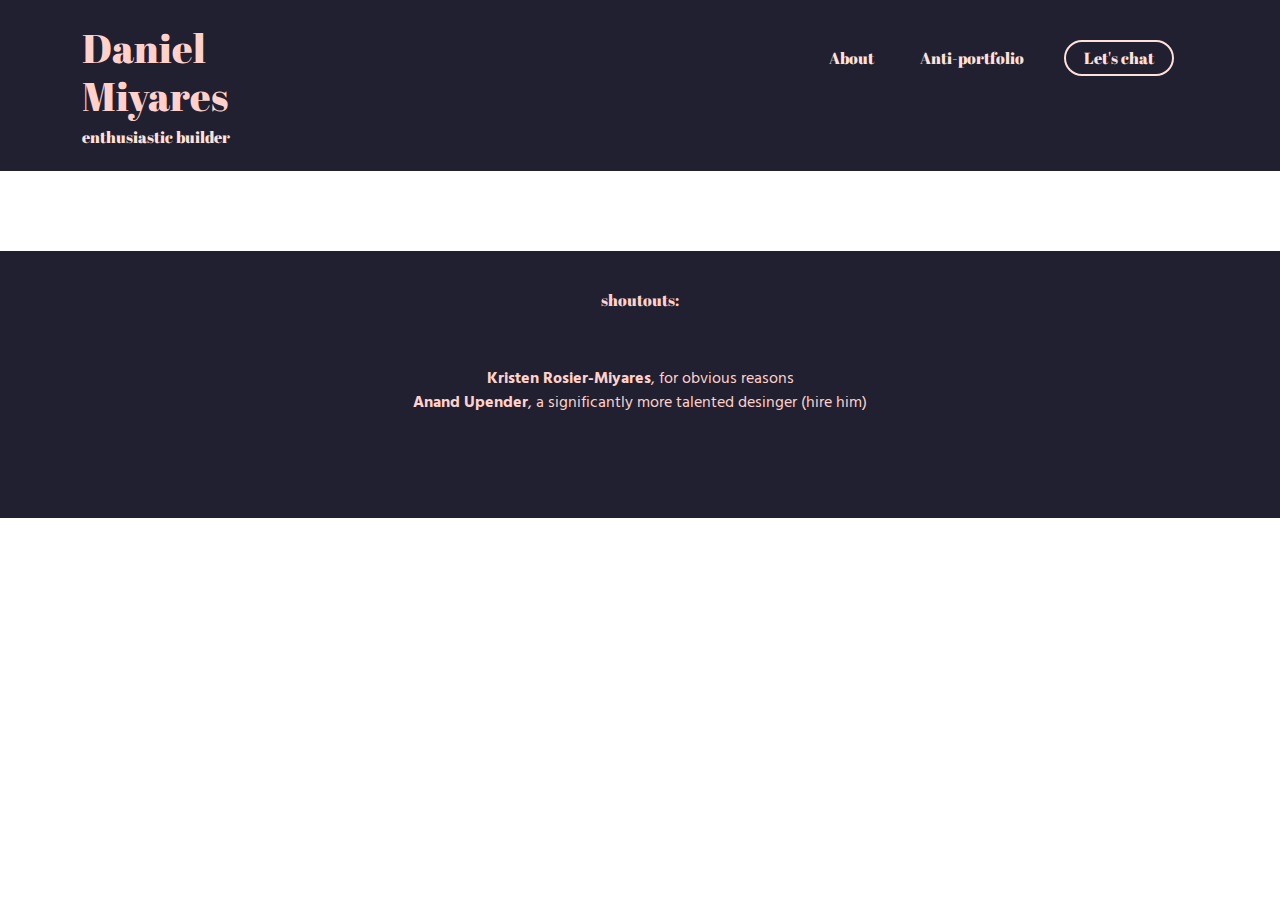
==== about.html @ 27c3e755 "adding all the files" ====
<!doctype html>
<html lang="en">
  <head>
    <meta charset="utf-8">
    <meta name="viewport" content="width=device-width, initial-scale=1">
    <title>&#128075 More about me</title>
    <link href="https://cdn.jsdelivr.net/npm/bootstrap@5.3.3/dist/css/bootstrap.min.css" rel="stylesheet" integrity="sha384-QWTKZyjpPEjISv5WaRU9OFeRpok6YctnYmDr5pNlyT2bRjXh0JMhjY6hW+ALEwIH" crossorigin="anonymous">
    <link rel="stylesheet" href="main.css">
    <link rel="stylesheet" href="https://fonts.googleapis.com/css?family=Abril+Fatface">
    <link rel="stylesheet" href="https://fonts.googleapis.com/css?family=Hind+Madurai:400,700">
  </head>
  <body>
    <div class="navbar">
        <div class="container">
            <div class="row" style="width: 100%; display: flex; align-content: flex-end">
                <div class="col" id="logo and subtitle" style="max-width: 300px">
                <div class="name-logo">
                    <a href="index.html" title="Daniel Miyares logo" class="logotext">
                        <h1>Daniel Miyares</h1>
                        <h6 style="color: #FFE0DA">enthusiastic builder</h6>
                    </a>
                    </div>
                </div>
                <div class="col" style="display: flex; justify-content: flex-end">
                    <nav class="menu">
                        <ul>
                            <a href="about.html" class="nav-bar-link">About</a>
                        </ul>
                        <ul>
                            <a href="portfolio.html" class="nav-bar-link">Anti-portfolio</a>
                        </ul>
                        <ul>
                            <a class="navbutton button" href="mailto:me@danielmiyar.es">Let's chat</a>
                        </ul>
                    </nav>
                </div>
            </div>
        </div>
    </div>
    <section>
    </section>
    <section style="min-height: 100px; background:#202030">
        <div class="container">
            <div style="display: flex; width:100%; justify-content: center; flex-direction: column; text-align: center">
                <h6 class="logotext">shoutouts:</h6>
                <p class="logotext">
                    <b>Kristen Rosier-Miyares</b>, for obvious reasons<br>
                    <b>Anand Upender</b>, a significantly more talented desinger (hire him)
                </p>
            </div>
        </div>
    </section>         
    </body>
</html>
---- main.css ----
:root {
    --accent_color: #195CC8;
    --accent_color_2: #E94F37;
    --accent_color_3: #26A671;
    --white: #FAFAFA;
    --black: #141414;
    --header_font: "Abril Fatface",serif;
    --body_font: "Hind Madurai",sans-serif;
    --banner_font: "VT323",monospace
}

section{
    padding: 40px
}
h1 {
    font-family: var(--header_font);
}

h2 {
    font-family: var(--header_font);
    color:#202030
}

h3 {
    font-family: var(--header_font);
}

h4 {
    font-family: var(--header_font);
}

h5 {
    font-family: var(--header_font);
}

h6 {
    font-family: var(--header_font);
}

p {
    font-family: var(--body_font);
}

.span-block { 
    display: inline-block; 
    min-width: 180px
}

.span-block-small { 
    display: inline-block; 
    padding-right: 8px
}
.navbar {
  position: sticky;
  top: 0;
  width: 100%;
  background: #202030;
  z-index: 100;
}
.menu {
    display: flex;
    flex-direction: row;
    align-items: center;
    margin: 0;
    height: 100px;
    width: 100%;
    flex-wrap: wrap;
    justify-content: flex-end;
}

.menu-buttons, .menu-buttons:visited {
    font-family: var(--header_font);
    display: inline-block;
    margin-left: 0;
    font-size: 18px;
    font-weight: 700;
    text-decoration: none;
    color: #E4FDE1;
    transition: font-size .5s ease, letter-spacing .3s ease, margin-right .5s ease;
    transition-delay: 50ms;
}



.background_image {
    background-color: #ff745760;
    background-blend-mode: soft-light;
    background-image: url('daniel_jumping.jpeg');
    background-repeat: no-repeat;
    background-size: cover;
    background-position: right;
}

.nav {
    display: flex;
    justify-content: space-between;
}

.content {
    background-color: aliceblue;
    border: solid;
    border-radius: 20px;
    border-color: #202030;
    vertical-align: middle;
    padding: 20px;
}
.logoandtext {
    display: flex; 
    flex-direction: column; 
    justify-content: center; 
    align-items: center; 
    max-width: 60%;
    padding: 24px;
}

.logo {
    height: 8rem;
    padding-bottom: 12px; 
    display: flex; 
    flex-direction: column; 
    align-content: center; 
    justify-content: center;
}

.bannertext {
    color: white;
    font-family: var(--banner_font);
    font-size: 28px;
    
}

.logobanner {
    width: 375px;
    height: 100px;
    padding-bottom: 12px; 
    display: block; 
    flex-direction: column; 
    align-content: center; 
    justify-content: center;
    background-image: url('latered.png');
    background-repeat:no-repeat;
    background-position: center;
    background-size: cover;

}

.logoandtext:hover {
    cursor: help;
}

.asseenonlogoscontainer{
    width:100%;
    display: flex;
    flex-direction: column;
    justify-content: center;
    align-items: center;
}

.logotext {
    color: #FFD1CA;
    text-decoration: none;
    padding-bottom: 48px;
}
.name-logo {
    vertical-align: middle;
    width: auto;
    margin-block-start: 1em;
    margin-block-end: 1em;
    margin-inline-start: 0px;
    margin-inline-end: 0px;
    
}

.button.secondary {
    font-family: var(--header_font);
    border: var(--accent_color) 2px solid;
    background-color: transparent;
    color: var(--accent_color);
    padding: 10px 18px;
    border-radius: 80px;
    text-decoration: none;
}

.button.navbutton {
    font-family: var(--header_font);
    padding: 4px 18px;
    border: #FFE0DA 2px solid;
    background-color: transparent;
    color: #FFE0DA;
    max-width: 125px;
    justify-content: center;
    border-radius: 80px;
    text-decoration: none;

}

.button.inline {
    font-family: var(--header_font);
    border: var(--accent_color) 2px solid;
    background-color: transparent;
    color: var(--accent_color);
    padding: 2px 2px;
    border-radius: 80px;
}

.nav-bar-link {
    text-decoration: none; 
    color: #FFE0DA;
}

ul {
    display: flex;
    justify-content: flex-end;
    width: 150px;
    list-style-type: disc;
    margin-block-start: 1em;
    margin-block-end: 1em;
    margin-inline-start: 0px;
    margin-inline-end: 0px;
    padding-inline-start: 0px;
    unicode-bidi: isolate;
    text-align: right;
    font-family: var(--header_font);
}

.scrolling-text.short {
    padding: 0;
    margin-left: 6px;
    margin-right: 6px;
    margin-bottom: -8px;
    width: auto;
    height: 28px
}

.scrolling-text.short span {
    -webkit-animation: scrollingTextVertical 6s linear infinite;
    animation: scrollingTextVertical 6s linear infinite;
    padding: 0
}

.scrolling-text.short span .word {
    width: 100px;
    display: block;
    text-align: center;
    font-weight: 300
}

.scrolling-text.short:hover {
    padding: 0
}

.scrolling-text {
    display: inline-block;
    margin: 0 auto;
    white-space: nowrap;
    overflow: hidden;
    width: 120px
}

.scrolling-text span {
    display: inline-block;
    padding-left: 100%;
    -webkit-animation: scrollingText 50s linear infinite;
    animation: scrollingText 50s linear infinite
}

@-webkit-keyframes scrollingText {
    0% {
        transform: translate(-64px,0)
    }

    100% {
        transform: translate(-100%,0)
    }
}

@keyframes scrollingText {
    0% {
        transform: translate(-64px,0)
    }

    100% {
        transform: translate(-100%,0)
    }
}

@-webkit-keyframes scrollingTextVertical {
    0% {
        transform: translate(0,8%)
    }

    100% {
        transform: translate(0,-82%)
    }
}

@keyframes scrollingTextVertical {
    0% {
        transform: translate(0,8%)
    }

    100% {
        transform: translate(0,-82%)
    }
}
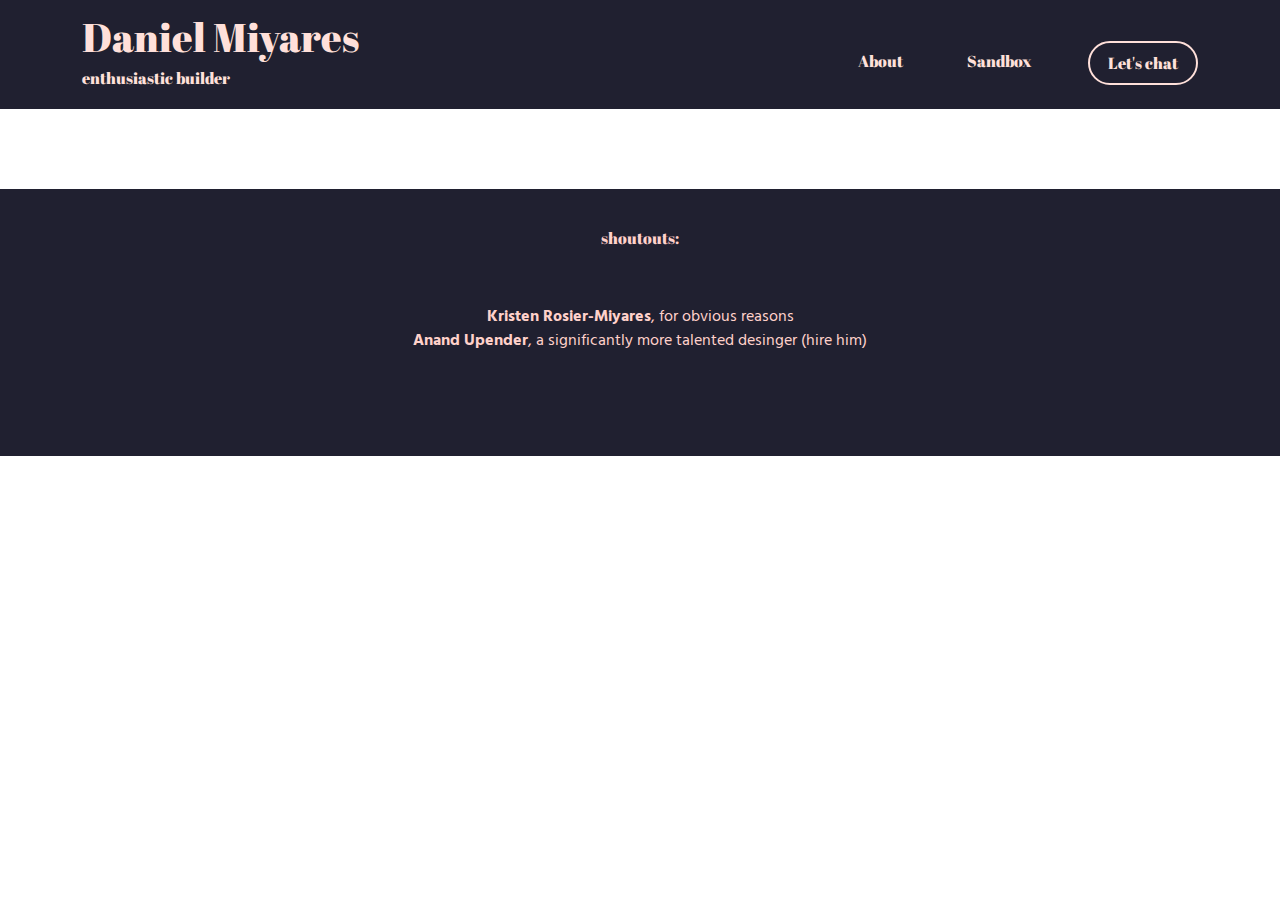
==== commit 1498de6d: "got mobile responsiveness working, mostly, plus header changes" ====
--- a/about.html
+++ b/about.html
@@ -10,14 +10,33 @@
     <link rel="stylesheet" href="https://fonts.googleapis.com/css?family=Hind+Madurai:400,700">
   </head>
   <body>
-    <div class="navbar">
+    <div class="navbar navbar-expand-lg">
         <div class="container">
-            <div class="row" style="width: 100%; display: flex; align-content: flex-end">
+            <a class="navbar-brand" href="index.html">
+                <h1 style="color: #FFE0DA">Daniel Miyares</h1>
+                <h6 style="color: #FFE0DA">enthusiastic builder</h6>
+            </a>
+            <button class="navbar-toggler" type="button" data-toggle="collapse" data-target="#navbarNav" aria-controls="navbarNav" aria-expanded="false" aria-label="Toggle navigation">
+                <span class="navbar-toggler-icon"></span>
+            </button>
+            <div class="collapse navbar-collapse" id="navbarNav">
+                <ul class="navbar-nav">
+                    <li class="nav-item">
+                        <a class="nav-link" href="about.html">About</a>
+                    </li>
+                    <li class="nav-item">
+                        <a class="nav-link" href="sandbox.html">Sandbox</a>
+                    </li>
+                    <li class="nav-item">
+                        <a class="navbutton button" href="mailto:hi@danielmiyar.es">Let's chat</a>
+                    </li>
+                </ul>
+            </div>
+            <!-- <div class="navbar" style="width: 100%; display: flex; align-content: flex-end">
                 <div class="col" id="logo and subtitle" style="max-width: 300px">
                 <div class="name-logo">
                     <a href="index.html" title="Daniel Miyares logo" class="logotext">
-                        <h1>Daniel Miyares</h1>
-                        <h6 style="color: #FFE0DA">enthusiastic builder</h6>
+                        
                     </a>
                     </div>
                 </div>
@@ -27,7 +46,7 @@
                             <a href="about.html" class="nav-bar-link">About</a>
                         </ul>
                         <ul>
-                            <a href="portfolio.html" class="nav-bar-link">Anti-portfolio</a>
+                            <a href="Sandbox.html" class="nav-bar-link">Sandbox</a>
                         </ul>
                         <ul>
                             <a class="navbutton button" href="mailto:me@danielmiyar.es">Let's chat</a>
@@ -35,6 +54,8 @@
                     </nav>
                 </div>
             </div>
+        </div>
+    </div> -->
         </div>
     </div>
     <section>
--- a/main.css
+++ b/main.css
@@ -1,12 +1,12 @@
 :root {
-    --accent_color: #195CC8;
-    --accent_color_2: #E94F37;
+    --accent_color: #FFE0DA;
+    --accent_color_2: #202030;
     --accent_color_3: #26A671;
     --white: #FAFAFA;
     --black: #141414;
     --header_font: "Abril Fatface",serif;
     --body_font: "Hind Madurai",sans-serif;
-    --banner_font: "VT323",monospace
+    --banner_font: "VT323",monospace;
 }
 
 section{
@@ -66,6 +66,10 @@
     width: 100%;
     flex-wrap: wrap;
     justify-content: flex-end;
+}
+
+.navbar-brand:hover {
+    color:aliceblue;
 }
 
 .menu-buttons, .menu-buttons:visited {
@@ -85,7 +89,7 @@
 .background_image {
     background-color: #ff745760;
     background-blend-mode: soft-light;
-    background-image: url('daniel_jumping.jpeg');
+    background-image: url('https://www.danielmiyar.es/assets/daniel_jumping.jpeg');
     background-repeat: no-repeat;
     background-size: cover;
     background-position: right;
@@ -95,6 +99,13 @@
     display: flex;
     justify-content: space-between;
 }
+
+
+.fromBottom {
+    animation: 1.5s ease-out 1.2s 1 slideInBottom;
+    animation-delay: 0s;
+}
+
 
 .content {
     background-color: aliceblue;
@@ -103,6 +114,14 @@
     border-color: #202030;
     vertical-align: middle;
     padding: 20px;
+    min-width: 325px;
+    max-width: 50%; 
+    align-items: center;
+    display: flex;
+    flex-direction: column;
+    height: auto;
+    animation: 1.5s ease-out 1.2s 1 slideInLeft;
+    animation-delay: 0s;
 }
 .logoandtext {
     display: flex; 
@@ -126,6 +145,7 @@
     color: white;
     font-family: var(--banner_font);
     font-size: 28px;
+    text-align: center;
     
 }
 
@@ -137,14 +157,14 @@
     flex-direction: column; 
     align-content: center; 
     justify-content: center;
-    background-image: url('latered.png');
+    background-image: url('https://www.danielmiyar.es/assets/latered.png');
     background-repeat:no-repeat;
     background-position: center;
     background-size: cover;
 
 }
 
-.logoandtext:hover {
+.bannerHover:hover {
     cursor: help;
 }
 
@@ -173,32 +193,48 @@
 
 .button.secondary {
     font-family: var(--header_font);
-    border: var(--accent_color) 2px solid;
+    border: var(--accent_color_2) 2px solid;
     background-color: transparent;
-    color: var(--accent_color);
+    color: var(--accent_color_2);
     padding: 10px 18px;
     border-radius: 80px;
     text-decoration: none;
 }
 
+.button.secondary:hover{
+    background-color: var(--accent_color_2);
+    color: var(--accent_color);
+    transition: ease-in-out .5s ;
+}
 .button.navbutton {
     font-family: var(--header_font);
-    padding: 4px 18px;
+    padding: 8px 18px;
     border: #FFE0DA 2px solid;
     background-color: transparent;
     color: #FFE0DA;
-    max-width: 125px;
+    max-width: 150px;
     justify-content: center;
     border-radius: 80px;
     text-decoration: none;
-
+    text-align: center;
+    align-content: center;
+}
+
+.navbartoggler {
+    
+    
+}
+
+.button.navbutton:hover {
+    border: aliceblue 2px solid;
+    color: aliceblue;
 }
 
 .button.inline {
     font-family: var(--header_font);
-    border: var(--accent_color) 2px solid;
+    border: var(--accent_color_2) 2px solid;
     background-color: transparent;
-    color: var(--accent_color);
+    color: var(--accent_color_2);
     padding: 2px 2px;
     border-radius: 80px;
 }
@@ -208,10 +244,24 @@
     color: #FFE0DA;
 }
 
+.nav-item {
+    display: flex;
+}
+
+.nav-link {
+    color: var(--accent_color);
+}
+
+.nav-link:hover {
+    color: aliceblue;
+    
+}
+
 ul {
     display: flex;
     justify-content: flex-end;
-    width: 150px;
+    width: 100%;
+    gap: 48px;
     list-style-type: disc;
     margin-block-start: 1em;
     margin-block-end: 1em;
@@ -303,3 +353,25 @@
         transform: translate(0,-82%)
     }
 }
+
+@keyframes slideInLeft {
+  0% {
+    opacity: 0%;
+    transform: translateX(-100%);
+  }
+  100% {
+    opacity: 100%;
+    transform: translateX(0);
+  }
+}
+
+@keyframes slideInBottom {
+  0% {
+    opacity: 0%;      
+    transform: translateY(100%);
+  }
+  100% {
+    opacity: 100%;
+    transform: translateY(0);
+  }
+}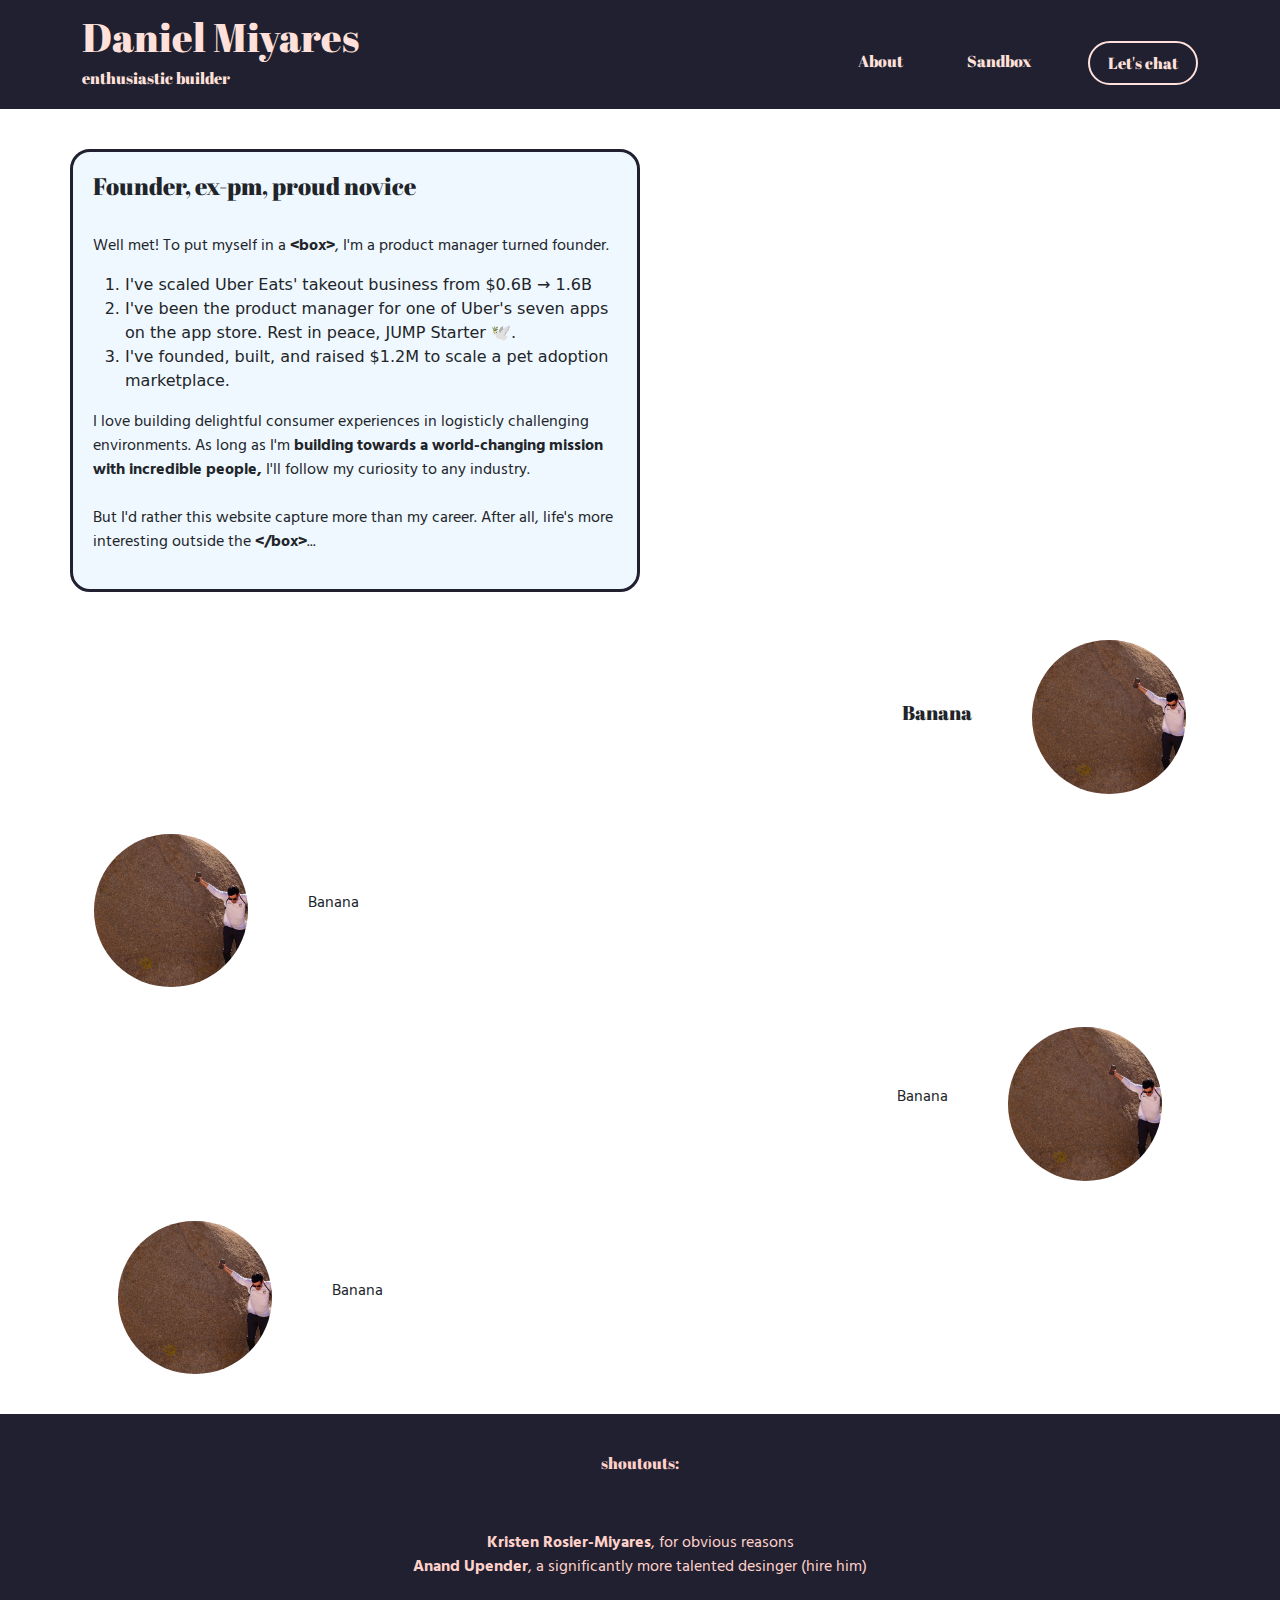
==== commit 2d849d03: "added designs to the about page" ====
--- a/about.html
+++ b/about.html
@@ -17,7 +17,11 @@
                 <h6 style="color: #FFE0DA">enthusiastic builder</h6>
             </a>
             <button class="navbar-toggler" type="button" data-toggle="collapse" data-target="#navbarNav" aria-controls="navbarNav" aria-expanded="false" aria-label="Toggle navigation">
-                <span class="navbar-toggler-icon"></span>
+                <span class="h6">
+                    <a class="navbutton button" href="mailto:hi@danielmiyar.es">
+                        Let's chat
+                    </a>
+                </span>
             </button>
             <div class="collapse navbar-collapse" id="navbarNav">
                 <ul class="navbar-nav">
@@ -32,33 +36,65 @@
                     </li>
                 </ul>
             </div>
-            <!-- <div class="navbar" style="width: 100%; display: flex; align-content: flex-end">
-                <div class="col" id="logo and subtitle" style="max-width: 300px">
-                <div class="name-logo">
-                    <a href="index.html" title="Daniel Miyares logo" class="logotext">
-                        
-                    </a>
+       </div>
+    </div>
+    <section>
+        <div class = "container">
+            <div style = "display: flex; flex-direction: column; grid-row-gap: 48px">
+                <div class="row">
+                    <div class="contentabout">
+                        <h4>Founder, ex-pm, proud novice</h4>
+                        <p>
+                            <br>
+                            Well met! To put myself in a <b>&lt;box&gt;</b>, I'm a product manager turned founder. 
+                            <br>
+                        </p>
+                        <ol>
+                            <li>
+                                I've scaled Uber Eats' takeout business from $0.6B &#8594 1.6B
+                            </li>
+                            <li>
+                                I've been the product manager for one of Uber's seven apps on the app store. Rest in peace, JUMP Starter &#128330.   
+                            </li>
+                            <li>
+                                I've founded, built, and raised $1.2M to scale a pet adoption marketplace.
+                            </li>
+                        </ol>
+                        <p>
+                            I love building delightful consumer experiences in logisticly challenging environments. As long as I'm <b>building towards a world-changing mission with incredible people,</b> I'll follow my curiosity to any industry.
+                            <br><br>
+                            But I'd rather this website capture more than my career. After all, life's more interesting outside the <b>&lt;/box&gt;</b>...
+                        </p>
                     </div>
                 </div>
-                <div class="col" style="display: flex; justify-content: flex-end">
-                    <nav class="menu">
-                        <ul>
-                            <a href="about.html" class="nav-bar-link">About</a>
-                        </ul>
-                        <ul>
-                            <a href="Sandbox.html" class="nav-bar-link">Sandbox</a>
-                        </ul>
-                        <ul>
-                            <a class="navbutton button" href="mailto:me@danielmiyar.es">Let's chat</a>
-                        </ul>
-                    </nav>
+                <div class="row aboutrowleft">
+                    <div class="aboutboxDescriptionLeft">
+                        <h5>Banana</h5>
+                    </div>
+                    <div class="aboutboxPhoto" style="background-image:  url(/assets/daniel_jumping.jpeg)">
+                    </div>
+                <div class="row aboutrowright">
+                    <div class="aboutboxPhoto" style="background-image:  url(/assets/daniel_jumping.jpeg)">
+                    </div>
+                    <div class="aboutboxDescriptionRight">
+                        <p>Banana</p>
+                    </div>
+                <div class="row aboutrowleft">
+                    <div class="aboutboxDescriptionLeft">
+                        <p>Banana</p>
+                    </div>
+                    <div class="aboutboxPhoto" style="background-image:  url(/assets/daniel_jumping.jpeg)">
+                    </div>
+                <div class="row aboutrowright">
+                    <div class="aboutboxPhoto" style="background-image:  url(/assets/daniel_jumping.jpeg)">
+                    </div>
+                    <div class="aboutboxDescriptionRight">
+                        <p>Banana</p>
+                    </div>
+                    
                 </div>
             </div>
         </div>
-    </div> -->
-        </div>
-    </div>
-    <section>
     </section>
     <section style="min-height: 100px; background:#202030">
         <div class="container">
--- a/main.css
+++ b/main.css
@@ -89,7 +89,7 @@
 .background_image {
     background-color: #ff745760;
     background-blend-mode: soft-light;
-    background-image: url('https://www.danielmiyar.es/assets/daniel_jumping.jpeg');
+    background-image: url('/assets/daniel_jumping.jpeg');
     background-repeat: no-repeat;
     background-size: cover;
     background-position: right;
@@ -106,6 +106,73 @@
     animation-delay: 0s;
 }
 
+.contentabout {
+    background-color: aliceblue;
+    border: solid;
+    border-radius: 20px;
+    border-color: #202030;
+    vertical-align: middle;
+    padding: 20px;
+    min-width: 325px;
+    max-width: 50%; 
+    display: flex;
+    flex-direction: column;
+    height: auto;
+    animation: 1.5s ease-out 1.2s 1 slideInRight;
+    animation-delay: 0s;
+}
+
+.row.aboutrowleft {
+    width: 100%;
+    display: flex;
+    gap:40px;
+    flex-direction: row;
+    justify-content: flex-end;
+}
+
+.row.aboutrowright {
+    width: 100%;
+    display: flex;
+    gap:40px;
+    flex-direction: row;
+    justify-content: flex-start;
+}
+
+.aboutboxDescriptionRight {
+    border-radius: 20px;
+    border-color: #202030;
+    justify-content: left;
+    padding: 20px;
+    min-width: 40%;
+    max-width: 80%;
+    display: flex;
+    align-items: center;
+    vertical-align: middle;
+}
+
+.aboutboxDescriptionLeft {
+    border-radius: 20px;
+    border-color: #202030;
+    justify-content: right;
+    padding: 20px;
+    width: 40%;
+    display: flex;
+    max-height: 250px;
+    align-items: center;
+    vertical-align: middle;
+}
+
+.aboutboxPhoto {
+    border-radius: 50%;
+    vertical-align: middle;
+    max-width: 12vw;
+    aspect-ratio: 1;
+    min-width: 100px;
+    min-height: 100px;
+    display: inline-block;
+    background-size: cover;
+    background-position: center;
+}
 
 .content {
     background-color: aliceblue;
@@ -116,7 +183,6 @@
     padding: 20px;
     min-width: 325px;
     max-width: 50%; 
-    align-items: center;
     display: flex;
     flex-direction: column;
     height: auto;
@@ -157,7 +223,7 @@
     flex-direction: column; 
     align-content: center; 
     justify-content: center;
-    background-image: url('https://www.danielmiyar.es/assets/latered.png');
+    background-image: url('/assets/latered.png');
     background-repeat:no-repeat;
     background-position: center;
     background-size: cover;
@@ -365,6 +431,17 @@
   }
 }
 
+@keyframes slideInRight {
+  0% {
+    opacity: 0%;
+    transform: translateX(100%);
+  }
+  100% {
+    opacity: 100%;
+    transform: translateX(0);
+  }
+}
+
 @keyframes slideInBottom {
   0% {
     opacity: 0%;      
